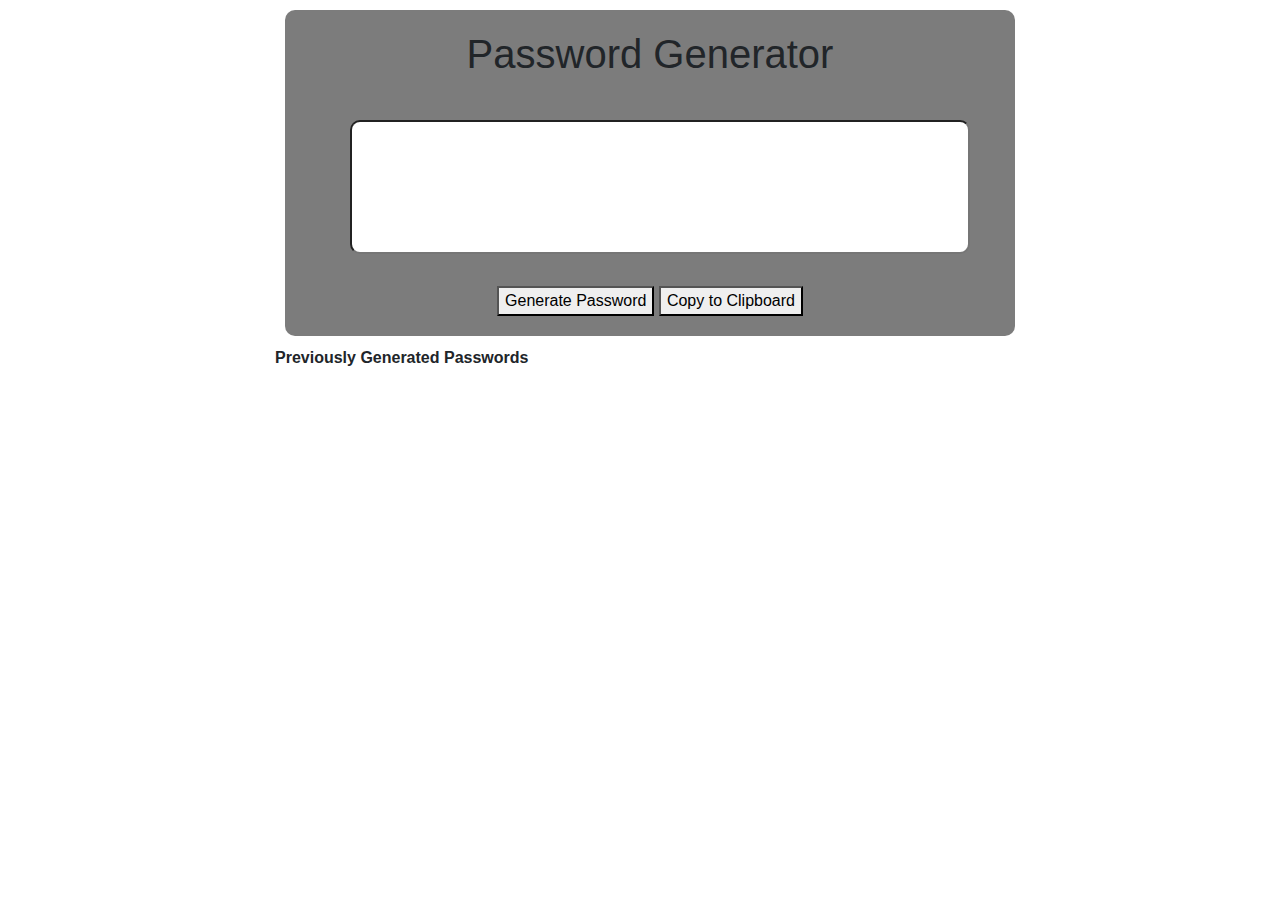
==== index.html @ 248a58cd "Updating style.css with small design changes" ====
<!DOCTYPE html>
<html lang="en">
<head>
    <meta charset="UTF-8">
    <meta name="viewport" content="width=device-width, initial-scale=1.0">
    <meta http-equiv="X-UA-Compatible" content="ie=edge">

    <title>Password Generator</title>

    <link rel="stylesheet" type="text/css" href="style.css">
    <link rel="stylesheet" href="https://stackpath.bootstrapcdn.com/bootstrap/4.3.1/css/bootstrap.min.css" integrity="sha384-ggOyR0iXCbMQv3Xipma34MD+dH/1fQ784/j6cY/iJTQUOhcWr7x9JvoRxT2MZw1T" crossorigin="anonymous">

</head>

<!-- create dynamically updated password Generator

    password criteria:
        Length (must be between 8 and 128 characters)
        Character type:
            Special characters
            Numeric characters
            Lowercase characters
            Upercase characters
        Should validate user input & ensure at least 1 character type is selected.
        Once all prompts are answered, the user will be presented with a password matching the answered prompts.
        Displaying the generated password in an alert is acceptable, but attempt to write the password to the page instead.

        Bonus: User should also have the option to click a button to copy the password to their clipboard.
        clean and polished user interface and be responsive, ensuring that it adapts to multiple screen sizes. -->



<body>

    <div class="container">
        <div class="row">
            <div class="col-lg-8 col-md-10 col-sm-12 mx-auto">

                <div class="content">
                    <h1>Password Generator</h1>
                    <br>
                    
                    <input type="text" id="password">
                    <br>

                    <button onclick="myFunction()">Generate Password</button>
                    <button type="button">Copy to Clipboard</button>

                    <!-- <div id="length"></div> -->
                </div>

                <div class="previous_passwords">
                    <b>Previously Generated Passwords</b>
                    <br>
                    <div id="last_passwords"></div>
                </div>

            </div>


        </div>
    </div>



    <script>
        //generate random password

        function myFunction(){

            //random char length generator
            let charLength = Math.floor((Math.random() * 128) + 8);

            //all possible/available password values
            let chars = "aAbBcCdDeEfFgGhHiIjJkKlLmMnNoOpPqQrRsStTuUvVwWxXyYzZ1234567890!@#$%^&*()_+";
            let currentPW = ""; //current password that will display what is currently generated
            let previousPW = []; //previous passwords generated in the past (stored here)

            //create for loop to generate random password based on char from characters variable
            //randomize character length between 8 and 128
            //(possibly give option to choose strength of password from list: "short" "medium" "long") **********work on later***********
            for(var i = 0; i <= charLength; i++) {
                currentPW = currentPW + chars[Math.floor((Math.random() * Math.floor(chars.length -1)))];
            }
            document.getElementById("password").value = currentPW; //adds currentPW to password (display)
        }
        
        
        
        
        
    </script>

</body>
</html>
---- style.css ----
.content {
    padding: 20px;
    padding-left: 55px;
    padding-right: 55px;
    margin: 10px;
    width: 100%;
    background-color: #7c7c7c;
    text-align: center;
    border-radius: 10px;
}

#password {
    padding-top: 50px;
    padding-bottom: 50px;
    margin: 10px;
    margin-bottom: 32px;
    width: 100%;
    text-align: center;
    font-size: 20px;
    border-radius: 10px;
}
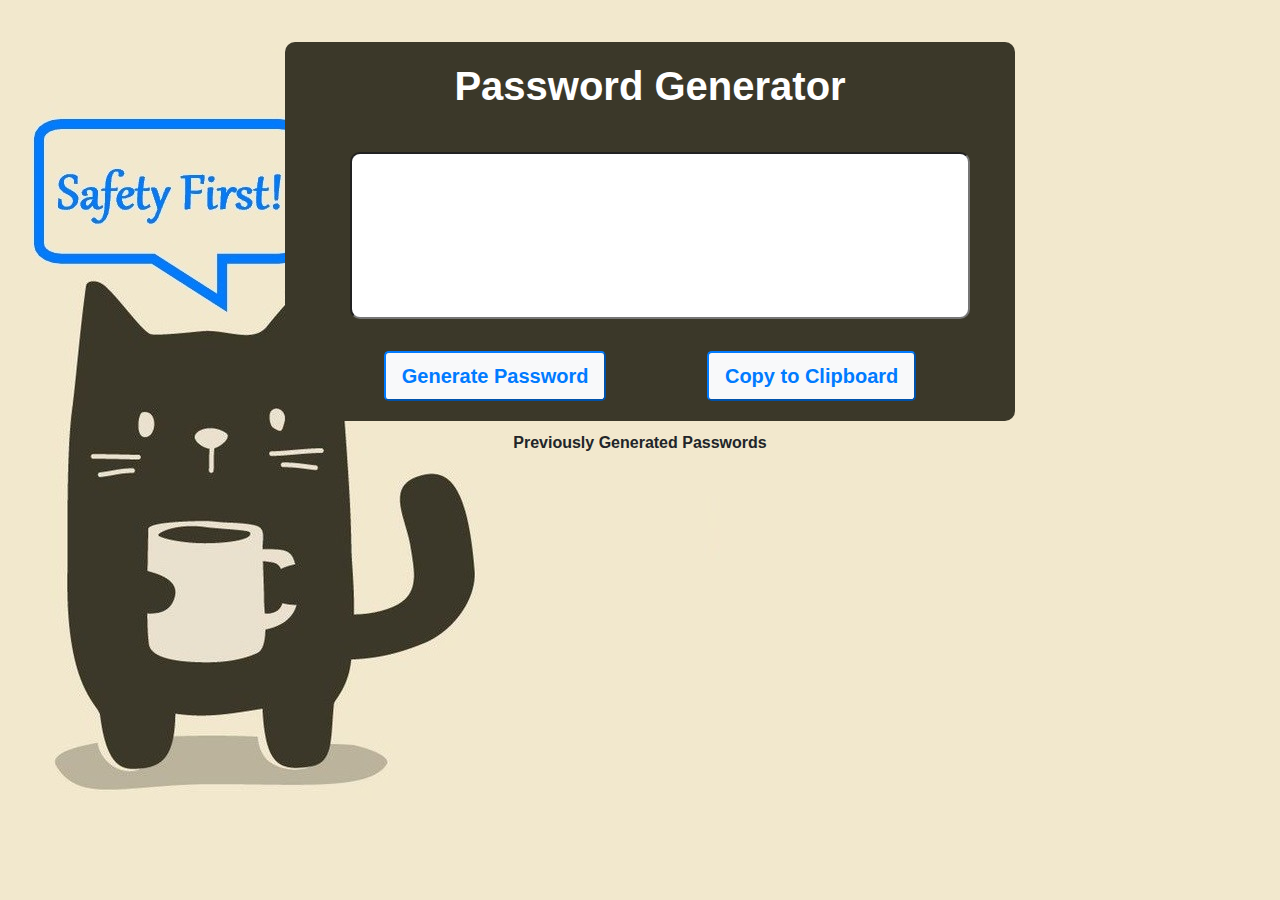
==== commit 14f6aa15: "Replacing random charLength with Prompt accompanied by conditional alerts" ====
--- a/index.html
+++ b/index.html
@@ -9,6 +9,12 @@
 
     <link rel="stylesheet" type="text/css" href="style.css">
     <link rel="stylesheet" href="https://stackpath.bootstrapcdn.com/bootstrap/4.3.1/css/bootstrap.min.css" integrity="sha384-ggOyR0iXCbMQv3Xipma34MD+dH/1fQ784/j6cY/iJTQUOhcWr7x9JvoRxT2MZw1T" crossorigin="anonymous">
+
+    <style>
+        body {
+            background-image: url(images/cat-background-2.jpg);
+            background-color: #7c7c7c;}
+    </style>
 
 </head>
 
@@ -35,55 +41,92 @@
     <div class="container">
         <div class="row">
             <div class="col-lg-8 col-md-10 col-sm-12 mx-auto">
-
                 <div class="content">
-                    <h1>Password Generator</h1>
-                    <br>
-                    
+                    <h1><strong>Password Generator</strong></h1>
+                    <br>                    
                     <input type="text" id="password">
                     <br>
-
-                    <button onclick="myFunction()">Generate Password</button>
-                    <button type="button">Copy to Clipboard</button>
-
-                    <!-- <div id="length"></div> -->
+                    <div class="container">
+                        <div class="row">
+                            <div class="mx-auto">
+                                <button onclick="question()" class="mr-5 btn-light btn-outline-primary btn-lg"><strong>Generate Password</strong></button>
+                                <button onclick="" class="ml-5 btn-light btn-outline-primary btn-lg"><strong>Copy to Clipboard</strong></button>
+                            </div>
+                        </div>
+                    </div>
                 </div>
-
                 <div class="previous_passwords">
                     <b>Previously Generated Passwords</b>
                     <br>
                     <div id="last_passwords"></div>
                 </div>
-
             </div>
-
-
         </div>
     </div>
 
 
 
     <script>
-        //generate random password
 
-        function myFunction(){
+        //first setup a question function to determine password character length
 
-            //random char length generator
-            let charLength = Math.floor((Math.random() * 128) + 8);
+        function question(){
 
             //all possible/available password values
             let chars = "aAbBcCdDeEfFgGhHiIjJkKlLmMnNoOpPqQrRsStTuUvVwWxXyYzZ1234567890!@#$%^&*()_+";
             let currentPW = ""; //current password that will display what is currently generated
             let previousPW = []; //previous passwords generated in the past (stored here)
 
-            //create for loop to generate random password based on char from characters variable
-            //randomize character length between 8 and 128
-            //(possibly give option to choose strength of password from list: "short" "medium" "long") **********work on later***********
-            for(var i = 0; i <= charLength; i++) {
-                currentPW = currentPW + chars[Math.floor((Math.random() * Math.floor(chars.length -1)))];
+            var answer = prompt('Safety Cat says: "How many characters do you wish your password to contain?"');
+            console.log(answer);
+            
+            for(var i = 0; i < answer.length; i++){
+                
+                if (answer >= 8) {
+                    //create for loop to generate random password based on char from characters variable
+                    //randomize character length between 8 and 128
+                    //(possibly give option to choose strength of password from list: "short" "medium" "long") **********work on later***********
+                    for(var i = 0; i <= answer; i++) {
+                        currentPW = currentPW + chars[Math.floor((Math.random() * Math.floor(chars.length -1)))];
+                    }
+                    document.getElementById("password").value = currentPW; //adds currentPW to password (display)
+                }
+                else if (answer < 8) {
+                    alert('Safety Cat yells: "THAT`S NOT SAFE ENOUGH!"');
+                    alert('Safety Cat says: "ahem! *Slirps Coffee*... 8 or more characters long please."');
+                }
+                else {
+                    alert('Safety Cat says: "Numbers only would be puuurrrfect"');
+                    i = answer.length - 1;
+                }
             }
-            document.getElementById("password").value = currentPW; //adds currentPW to password (display)
         }
+
+
+
+//old code below...
+
+        // //generate random password
+
+        // function myFunction(){
+
+
+        //     //random char length generator
+        //     let charLength = Math.floor((Math.random() * 128) + 8);
+
+        //     //all possible/available password values
+        //     let chars = "aAbBcCdDeEfFgGhHiIjJkKlLmMnNoOpPqQrRsStTuUvVwWxXyYzZ1234567890!@#$%^&*()_+";
+        //     let currentPW = ""; //current password that will display what is currently generated
+        //     let previousPW = []; //previous passwords generated in the past (stored here)
+
+        //     //create for loop to generate random password based on char from characters variable
+        //     //randomize character length between 8 and 128
+        //     //(possibly give option to choose strength of password from list: "short" "medium" "long") **********work on later***********
+        //     for(var i = 0; i <= charLength; i++) {
+        //         currentPW = currentPW + chars[Math.floor((Math.random() * Math.floor(chars.length -1)))];
+        //     }
+        //     document.getElementById("password").value = currentPW; //adds currentPW to password (display)
+        // }
         
         
         
--- a/style.css
+++ b/style.css
@@ -1,12 +1,12 @@
-
 
 .content {
     padding: 20px;
     padding-left: 55px;
     padding-right: 55px;
     margin: 10px;
+    margin-top: 42px;
     width: 100%;
-    background-color: #7c7c7c;
+    background-color: #3b3829;
     text-align: center;
     border-radius: 10px;
 }
@@ -18,6 +18,17 @@
     margin-bottom: 32px;
     width: 100%;
     text-align: center;
-    font-size: 20px;
+    font-size: 42px;
+    font-weight: bold;
+    color: #007bff;
     border-radius: 10px;
 }
+
+.row {
+    text-align: center;
+}
+
+.content {
+    font-weight: bold;
+    color: white;
+}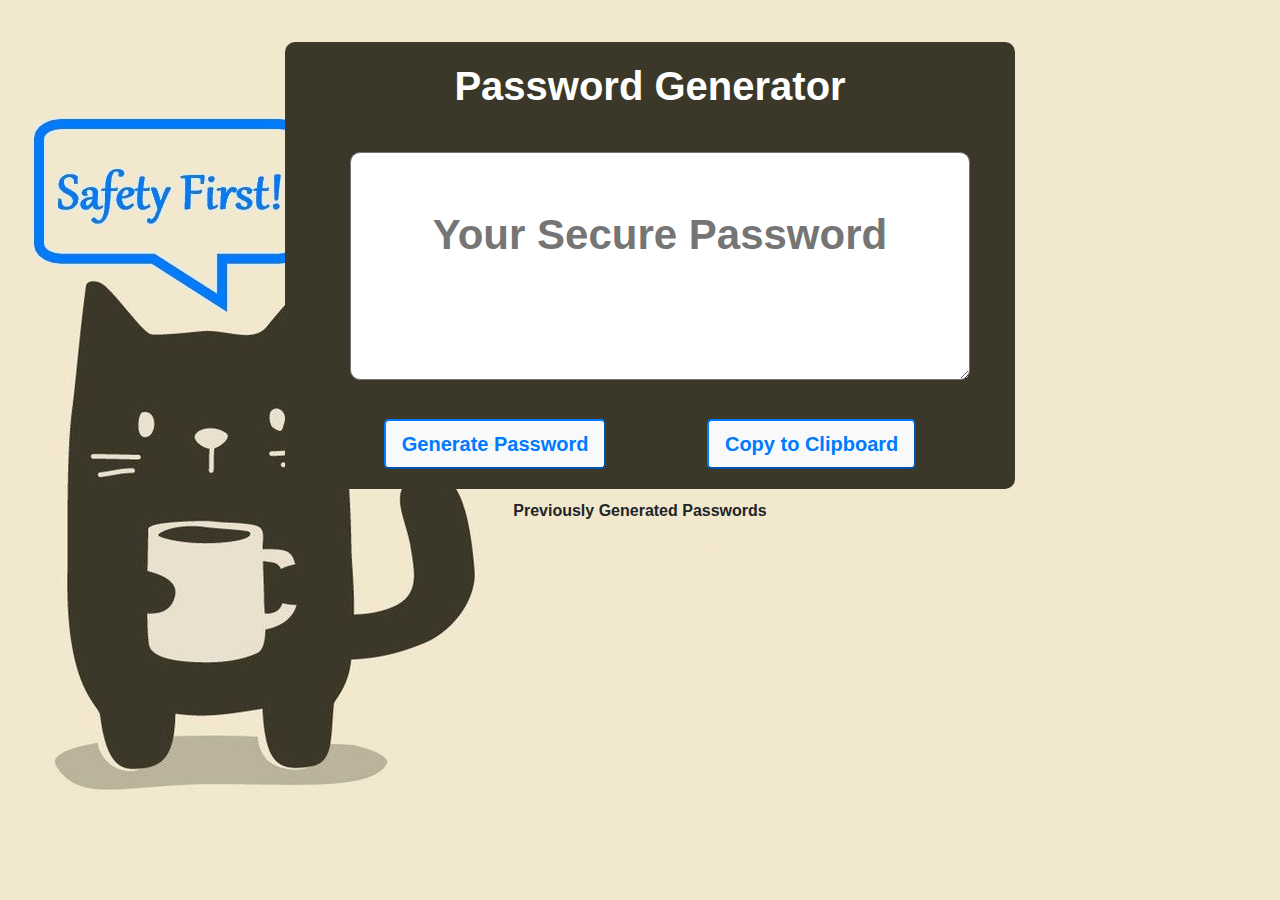
==== commit 66f884f6: "Fixing text box with textarea" ====
--- a/index.html
+++ b/index.html
@@ -43,8 +43,13 @@
             <div class="col-lg-8 col-md-10 col-sm-12 mx-auto">
                 <div class="content">
                     <h1><strong>Password Generator</strong></h1>
-                    <br>                    
-                    <input type="text" id="password">
+                    <br>
+
+                    <textarea
+                        readonly
+                        id="password"
+                        placeholder="Your Secure Password"></textarea>
+                
                     <br>
                     <div class="container">
                         <div class="row">
@@ -82,7 +87,7 @@
             
             for(var i = 0; i < answer.length; i++){
                 
-                if (answer >= 8) {
+                if (answer >= 8 && answer <= 128) {
                     //create for loop to generate random password based on char from characters variable
                     //randomize character length between 8 and 128
                     //(possibly give option to choose strength of password from list: "short" "medium" "long") **********work on later***********
@@ -91,9 +96,17 @@
                     }
                     document.getElementById("password").value = currentPW; //adds currentPW to password (display)
                 }
+
+                else if (answer > 128) {
+                    alert('Safety Cat yells: "AHHH TOO MANY!"');
+                    alert('Safety Cat says: "ahem! *Slirps Coffee*...i can`t count that high. try 128 or less."');
+                    i = answer.length - 1;
+                }
+
                 else if (answer < 8) {
                     alert('Safety Cat yells: "THAT`S NOT SAFE ENOUGH!"');
                     alert('Safety Cat says: "ahem! *Slirps Coffee*... 8 or more characters long please."');
+                    i = answer.length - 1;
                 }
                 else {
                     alert('Safety Cat says: "Numbers only would be puuurrrfect"');
--- a/style.css
+++ b/style.css
@@ -1,4 +1,4 @@
-
+/* class */
 .content {
     padding: 20px;
     padding-left: 55px;
@@ -10,7 +10,7 @@
     text-align: center;
     border-radius: 10px;
 }
-
+/* id */
 #password {
     padding-top: 50px;
     padding-bottom: 50px;
@@ -23,11 +23,11 @@
     color: #007bff;
     border-radius: 10px;
 }
-
+/* class */
 .row {
     text-align: center;
 }
-
+/* class */
 .content {
     font-weight: bold;
     color: white;
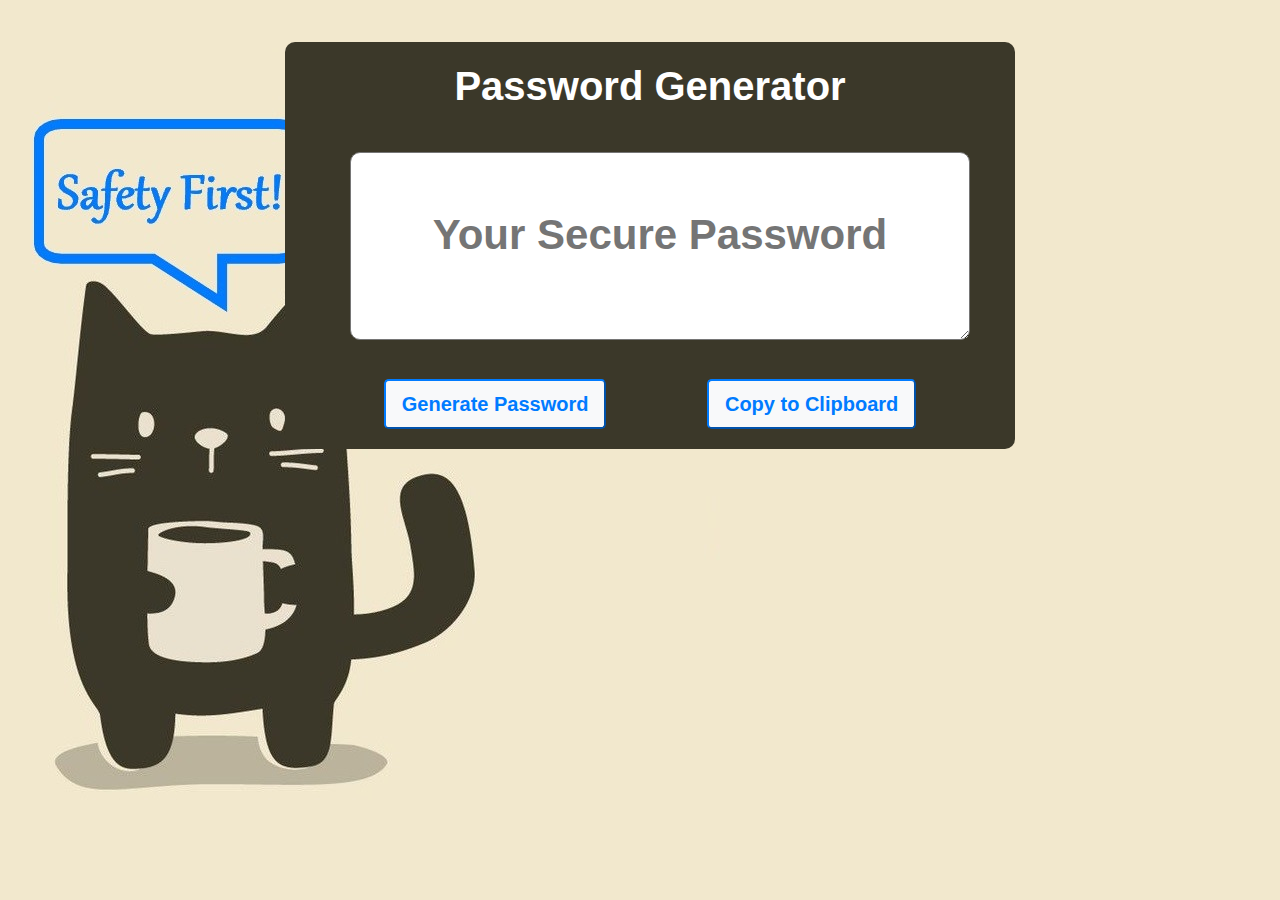
==== commit ca994ae5: "Adding Copy to Clipboard function" ====
--- a/index.html
+++ b/index.html
@@ -48,22 +48,18 @@
                     <textarea
                         readonly
                         id="password"
-                        placeholder="Your Secure Password"></textarea>
+                        placeholder="Your Secure Password"
+                    ></textarea>
                 
                     <br>
                     <div class="container">
                         <div class="row">
                             <div class="mx-auto">
                                 <button onclick="question()" class="mr-5 btn-light btn-outline-primary btn-lg"><strong>Generate Password</strong></button>
-                                <button onclick="" class="ml-5 btn-light btn-outline-primary btn-lg"><strong>Copy to Clipboard</strong></button>
+                                <button onclick="clipBoard()" class="ml-5 btn-light btn-outline-primary btn-lg"><strong>Copy to Clipboard</strong></button>
                             </div>
                         </div>
                     </div>
-                </div>
-                <div class="previous_passwords">
-                    <b>Previously Generated Passwords</b>
-                    <br>
-                    <div id="last_passwords"></div>
                 </div>
             </div>
         </div>
@@ -112,7 +108,15 @@
                     alert('Safety Cat says: "Numbers only would be puuurrrfect"');
                     i = answer.length - 1;
                 }
+                
             }
+        }
+
+        function clipBoard(){
+            document.getElementById("password").select();
+            document.execCommand("copy");
+
+            alert('Safety Cat says: "Password has been saved to Clipboard!"');
         }
 
 
--- a/style.css
+++ b/style.css
@@ -13,7 +13,7 @@
 /* id */
 #password {
     padding-top: 50px;
-    padding-bottom: 50px;
+    padding-bottom: 10px;
     margin: 10px;
     margin-bottom: 32px;
     width: 100%;
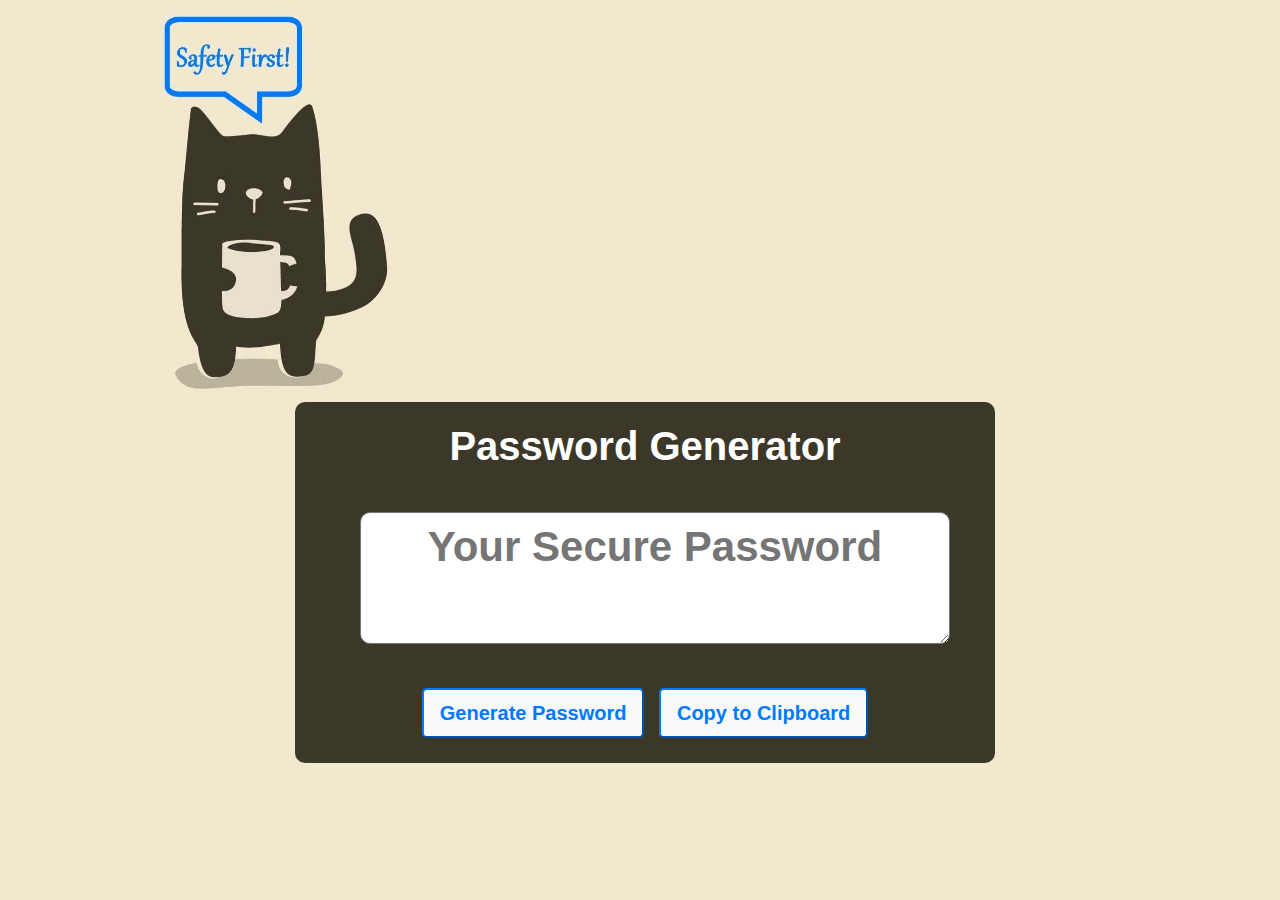
==== commit a89b1547: "Updating styling" ====
--- a/index.html
+++ b/index.html
@@ -9,12 +9,6 @@
 
     <link rel="stylesheet" type="text/css" href="style.css">
     <link rel="stylesheet" href="https://stackpath.bootstrapcdn.com/bootstrap/4.3.1/css/bootstrap.min.css" integrity="sha384-ggOyR0iXCbMQv3Xipma34MD+dH/1fQ784/j6cY/iJTQUOhcWr7x9JvoRxT2MZw1T" crossorigin="anonymous">
-
-    <style>
-        body {
-            background-image: url(images/cat-background-2.jpg);
-            background-color: #7c7c7c;}
-    </style>
 
 </head>
 
@@ -35,11 +29,15 @@
         clean and polished user interface and be responsive, ensuring that it adapts to multiple screen sizes. -->
 
 
-
 <body>
 
+    <div class="row">
+
+        <div>
+            <img src="./images/safety-cat.jpeg" id="safety-cat">
+        </div>
+
     <div class="container">
-        <div class="row">
             <div class="col-lg-8 col-md-10 col-sm-12 mx-auto">
                 <div class="content">
                     <h1><strong>Password Generator</strong></h1>
@@ -55,14 +53,13 @@
                     <div class="container">
                         <div class="row">
                             <div class="mx-auto">
-                                <button onclick="question()" class="mr-5 btn-light btn-outline-primary btn-lg"><strong>Generate Password</strong></button>
-                                <button onclick="clipBoard()" class="ml-5 btn-light btn-outline-primary btn-lg"><strong>Copy to Clipboard</strong></button>
+                                <button onclick="question()" class="btn-light btn-outline-primary btn-lg" id="generate-btn"><strong>Generate Password</strong></button>
+                                <button onclick="clipBoard()" class="btn-light btn-outline-primary btn-lg" id="copy-btn"><strong>Copy to Clipboard</strong></button>
                             </div>
                         </div>
                     </div>
                 </div>
             </div>
-        </div>
     </div>
 
 
@@ -74,9 +71,16 @@
         function question(){
 
             //all possible/available password values
-            let chars = "aAbBcCdDeEfFgGhHiIjJkKlLmMnNoOpPqQrRsStTuUvVwWxXyYzZ1234567890!@#$%^&*()_+";
-            let currentPW = ""; //current password that will display what is currently generated
-            let previousPW = []; //previous passwords generated in the past (stored here)
+            var chars = "aAbBcCdDeEfFgGhHiIjJkKlLmMnNoOpPqQrRsStTuUvVwWxXyYzZ1234567890!@#$%^&*()_+";
+            var currentPW = ""; //current password that will display what is currently generated
+            var previousPW = []; //previous passwords generated in the past (stored here)
+
+
+            //these variables will be applied to the current password after its been generated but before it is displayed, ensuring that each prerequisite is met.
+            var nums = "0123456789";
+            var caps = "ABCDEFGHIJKLMNOPQRSTUVWXYZ";
+            var lows = "abcdefghijklmnopqrstuvwxyz";
+            var syms = "!@#$%^&*()_+";
 
             var answer = prompt('Safety Cat says: "How many characters do you wish your password to contain?"');
             console.log(answer);
@@ -84,12 +88,26 @@
             for(var i = 0; i < answer.length; i++){
                 
                 if (answer >= 8 && answer <= 128) {
+
                     //create for loop to generate random password based on char from characters variable
                     //randomize character length between 8 and 128
                     //(possibly give option to choose strength of password from list: "short" "medium" "long") **********work on later***********
-                    for(var i = 0; i <= answer; i++) {
+                    for(var i = 0; i <= answer - 5; i++) {
                         currentPW = currentPW + chars[Math.floor((Math.random() * Math.floor(chars.length -1)))];
-                    }
+                    };
+
+                    var rando = Math.floor((Math.random() * answer) + 1);
+
+                    console.log(currentPW);
+                    currentPW += nums[rando];
+                    console.log(currentPW);
+                    currentPW += caps[rando];
+                    console.log(currentPW);
+                    currentPW += lows[rando];
+                    console.log(currentPW);
+                    currentPW += syms[rando];
+                    console.log(currentPW);
+
                     document.getElementById("password").value = currentPW; //adds currentPW to password (display)
                 }
 
@@ -117,39 +135,13 @@
             document.execCommand("copy");
 
             alert('Safety Cat says: "Password has been saved to Clipboard!"');
-        }
-
-
-
-//old code below...
-
-        // //generate random password
-
-        // function myFunction(){
-
-
-        //     //random char length generator
-        //     let charLength = Math.floor((Math.random() * 128) + 8);
-
-        //     //all possible/available password values
-        //     let chars = "aAbBcCdDeEfFgGhHiIjJkKlLmMnNoOpPqQrRsStTuUvVwWxXyYzZ1234567890!@#$%^&*()_+";
-        //     let currentPW = ""; //current password that will display what is currently generated
-        //     let previousPW = []; //previous passwords generated in the past (stored here)
-
-        //     //create for loop to generate random password based on char from characters variable
-        //     //randomize character length between 8 and 128
-        //     //(possibly give option to choose strength of password from list: "short" "medium" "long") **********work on later***********
-        //     for(var i = 0; i <= charLength; i++) {
-        //         currentPW = currentPW + chars[Math.floor((Math.random() * Math.floor(chars.length -1)))];
-        //     }
-        //     document.getElementById("password").value = currentPW; //adds currentPW to password (display)
-        // }
-        
-        
+        }        
         
         
         
     </script>
+    </div>
+
 
 </body>
 </html>--- a/style.css
+++ b/style.css
@@ -1,3 +1,25 @@
+body {
+    padding: 0;
+    margin: 0;
+
+    /* background-image: url(images/cat-background-2.jpg); */
+    background-image: url(images/empty-background.jpeg);
+    background-color: #f2e8cd;
+    /* position: fixed; */
+}
+
+#safety-cat {
+    position: relative;
+    margin-left: 50px;
+    margin-right: -80%;
+    margin-bottom: -40px;
+
+    /* width: 20%; */
+    height: 400px;
+    width: 250px;
+}
+
+
 /* class */
 .content {
     padding: 20px;
@@ -5,15 +27,16 @@
     padding-right: 55px;
     margin: 10px;
     margin-top: 42px;
-    width: 100%;
+    /* margin-left: 0; */
+    margin-right: 0;
     background-color: #3b3829;
     text-align: center;
     border-radius: 10px;
 }
 /* id */
 #password {
-    padding-top: 50px;
-    padding-bottom: 10px;
+    /* padding-top: 50px; */
+    /* padding-bottom: 10px; */
     margin: 10px;
     margin-bottom: 32px;
     width: 100%;
@@ -31,4 +54,11 @@
 .content {
     font-weight: bold;
     color: white;
+}
+
+#generate-btn {
+    margin: 5px;
+}
+#copy-btn {
+    margin: 5px;
 }